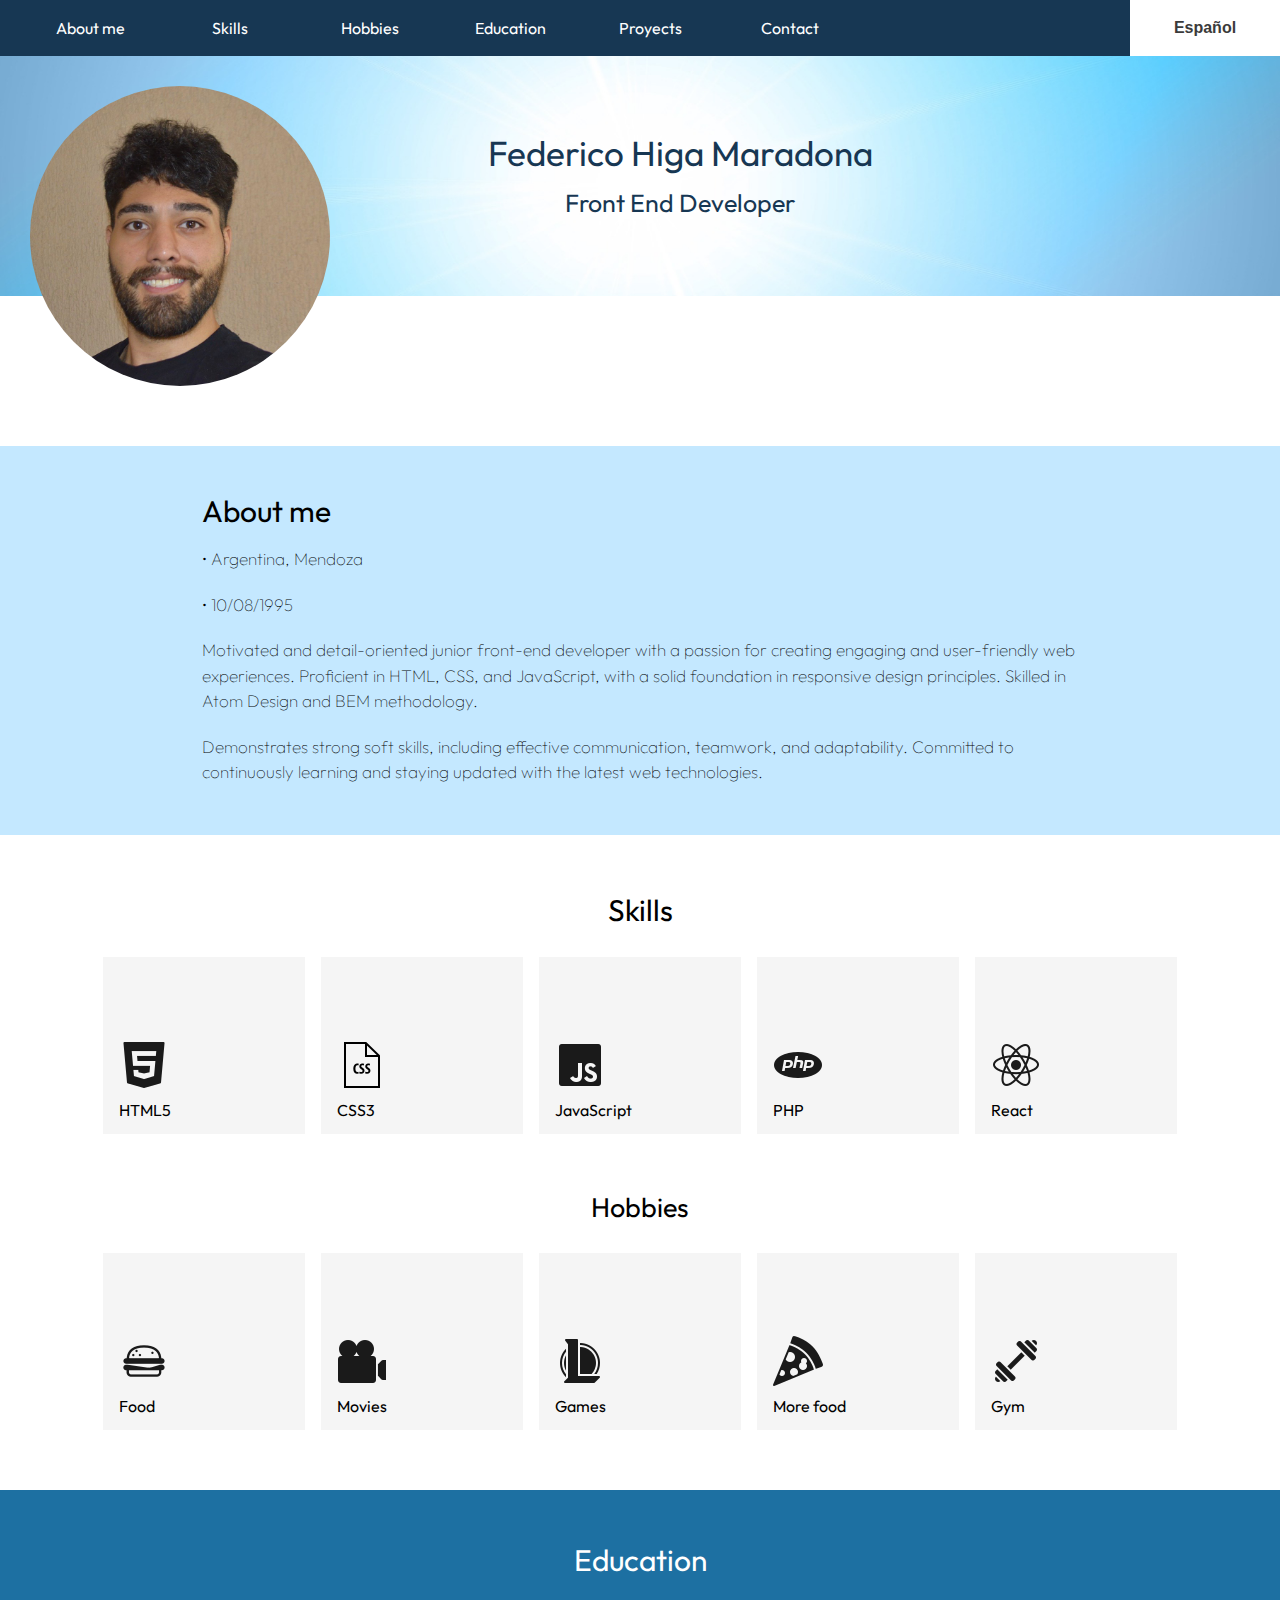
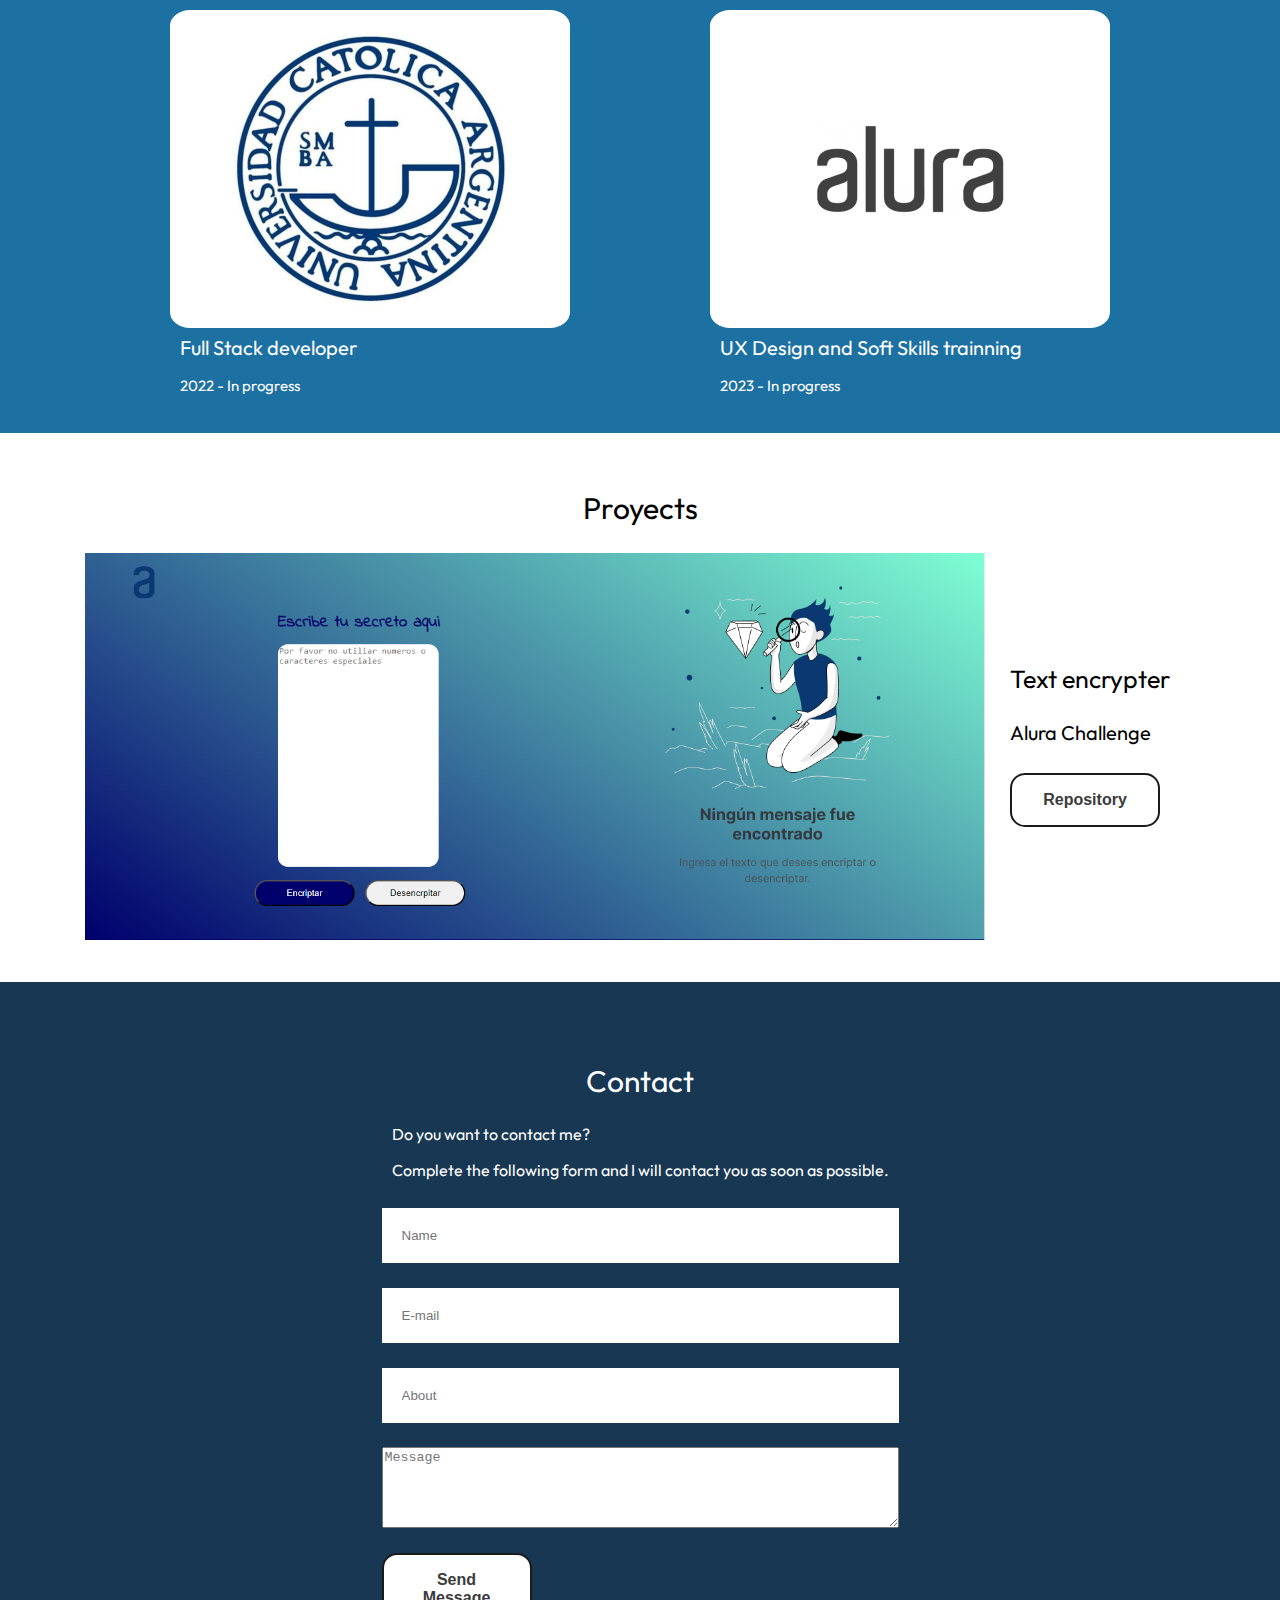
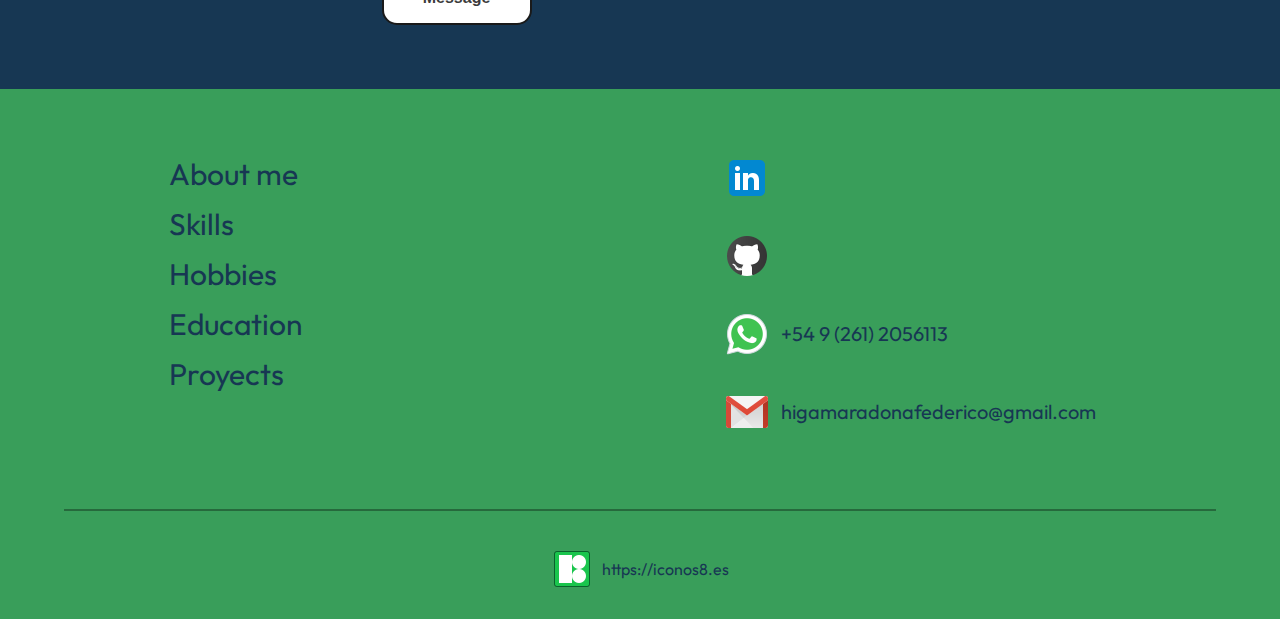
==== mi-CV/index.html @ e30d6cd5 "agregando archivos" ====
<!DOCTYPE html>
<html lang="en">

<head>
    <meta charset="UTF-8">
    <meta name="viewport" content="width=device-width, initial-scale=1.0">
    <title>Federico Higa Maradona</title>
    <link rel="preconnect" href="https://fonts.googleapis.com">
    <link rel="preconnect" href="https://fonts.gstatic.com" crossorigin>
    <link href="https://fonts.googleapis.com/css2?family=Outfit:wght@300;500&display=swap" rel="stylesheet">
    <link rel="stylesheet" href="./CSS/reset.css">
    <link rel="stylesheet" href="./CSS/header/header.css">
    <link rel="stylesheet" href="./CSS/header/header__banner.css">
    <link rel="stylesheet" href="./CSS/main/aboutMe.css">
    <link rel="stylesheet" href="./CSS/main/skills.css">
    <link rel="stylesheet" href="./CSS/main/hobbies.css">
    <link rel="stylesheet" href="./CSS/main/education.css">
    <link rel="stylesheet" href="./CSS/main/proyects.css">
    <link rel="stylesheet" href="./CSS/main/contact.css">
    <link rel="stylesheet" href="./CSS/footer/footer.css">
</head>
<body>
    <!-- header -->
    <header class="header__main">
        <section class="burger__container">
            <div class="burger__nav" id="burger__nav">
                <div class="burger" onclick="toggleMenu()">
                  <div class="line"></div>
                  <div class="line"></div>
                  <div class="line"></div>
                </div>
                <ul class="menu" id="menu">
                    <li class="header__list__item"><a class="header__link" href="#aboutMe">About me</a></li>
                    <li class="header__list__item"><a class="header__link" href="#skills">Skills</a></li>
                    <li class="header__list__item"><a class="header__link" href="#hobbies">Hobbies</a></li>
                    <li class="header__list__item"><a class="header__link" href="#education">Education</a></li>
                    <li class="header__list__item"><a class="header__link" href="#proyects">Proyects</a></li>
                    <li class="header__list__item"><a class="header__link" href="#contact">Contact</a></li>
                    <button class="header__button" onclick="changeToEspanol()">Español</button>
                </ul>
        </section>
        <section class="header__nav">
            <ul class="header__list">
                <li class="header__list__item"><a class="header__link" href="#aboutMe">About me</a></li>
                <li class="header__list__item"><a class="header__link" href="#skills">Skills</a></li>
                <li class="header__list__item"><a class="header__link" href="#hobbies">Hobbies</a></li>
                <li class="header__list__item"><a class="header__link" href="#education">Education</a></li>
                <li class="header__list__item"><a class="header__link" href="#proyects">Proyects</a></li>
                <li class="header__list__item"><a class="header__link" href="#contact">Contact</a></li>
            </ul>
            <button class="header__button" onclick="changeToEspanol()">Español</button>
        </section>
        <section class="header__banner" id="header__banner">
            <div>
                <img class="header__img--profile" src="../mi-CV/imgs/_DSC0026_edit.jpg" alt="profile">
            </div>
            <div class="header__profile" id="header__profile">
                <h1 class="header__name">Federico Higa Maradona</h1>
                <p class="header__description">Front End Developer</p>
            </div>
        </section>
    </header>
    <!-- aboutMe -->
    <main>
        <section class="aboutMe" id="aboutMe">
            <div class="aboutMe__container">
                <h2 class="aboutMe__title">About me</h2>
                <p class="aboutMe__description">&#x2022; Argentina, Mendoza </p>
                <p class="aboutMe__description">&#x2022; 10/08/1995</p>
                <p class="aboutMe__description">Motivated and detail-oriented junior front-end developer with a passion
                    for creating engaging and user-friendly web experiences. Proficient in HTML, CSS, and JavaScript,
                    with a solid foundation in responsive design principles. Skilled in Atom Design and BEM methodology.
                </p>
                <p class="aboutMe__description">Demonstrates strong soft skills, including effective communication,
                    teamwork, and adaptability. Committed to continuously learning and staying updated with the latest
                    web technologies.</p>
            </div>
        </section>
        <!-- skills -->
        <section class="skills" id="skills">
            <h2 class="skills__title">Skills</h2>
            <div class="skills__container">
                <div class="skills__box">
                    <ul>
                        <li><img class="skills__img" src="./imgs/icons/icons8-html5-50.png" alt=""></li>
                        <li class="skills__name">HTML5</li>
                    </ul>
                </div>
                <div class="skills__box">
                    <ul>
                        <li><img class="skills__img" src="./imgs/icons/icons8-tipo-de-archivo-css-50.png" alt=""></li>
                        <li class="skills__name">CSS3</li>
                    </ul>
                </div>
                <div class="skills__box">
                    <ul>
                        <li><img class="skills__img" src="./imgs/icons/icons8-javascript-50.png" alt=""></li>
                        <li class="skills__name">JavaScript</li>
                    </ul>
                </div>
                <div class="skills__box">
                    <ul>
                        <li><img class="skills__img" src="./imgs/icons/icons8-php-50.png" alt=""></li>
                        <li class="skills__name">PHP</li>
                    </ul>
                </div>
                <div class="skills__box">
                    <ul>
                        <li><img class="skills__img" src="./imgs/icons/icons8-reaccionar-nativo-50.png" alt=""></li>
                        <li class="skills__name">React</li>
                    </ul>
                </div>
            </div>
        </section>
        <!-- hobbies -->
        <section class="hobbies" id="hobbies">
            <h2 class="hobbies__title">Hobbies</h2>
            <div class="hobbies__container">
                <div class="hobbies__box">
                    <ul>
                        <li><img class="hobbies__img" src="./imgs/icons/icons8-hamburger-50.png" alt=""></li>
                        <li class="hobbies__name">Food</li>
                    </ul>
                </div>
                <div class="hobbies__box">
                    <ul>
                        <li><img class="hobbies__img" src="./imgs/icons/icons8-documental-50.png" alt=""></li>
                        <li class="hobbies__name">Movies</li>
                    </ul>
                </div>
                <div class="hobbies__box">
                    <ul>
                        <li><img class="hobbies__img" src="./imgs/icons/icons8-league-of-legends-50.png" alt=""></li>
                        <li class="hobbies__name">Games</li>
                    </ul>
                </div>
                <div class="hobbies__box">
                    <ul>
                        <li><img class="hobbies__img" src="./imgs/icons/icons8-pizza-50.png" alt=""></li>
                        <li class="hobbies__name">More food</li>
                    </ul>
                </div>
                <div class="hobbies__box">
                    <ul>
                        <li><img class="hobbies__img" src="./imgs/icons/icons8-gym-50.png" alt=""></li>
                        <li class="hobbies__name">Gym</li>
                    </ul>
                </div>
            </div>
        </section>
        <!-- education -->
        <section class="education" id="education">
            <h2 class="education__title" >Education</h2>
            <div class="education__container">
                <div class="education__box">
                    <ul class="education__list">
                        <li class="education__list__item__img"><img class="education__list__item__img__uca" src="./imgs/logo_UCA.jpg"></li>
                        <li class="education__list__item__title"><h4>Full Stack developer</h4></li>
                        <li class="education__list__item__subtitle"><p>2022 - In progress</p></li>
                    </ul>
                </div>
                <div class="education__box">
                    <ul class="education__list">
                        <li class="education__list__item__img"><img src="./imgs/alura_logo.png"></li>
                        <li class="education__list__item__title"><h4>UX Design and Soft Skills trainning</h4></li>
                        <li class="education__list__item__subtitle"><p>2023 - In progress</p></li>
                    </ul>
                </div>
            </div>
        </section>
        <!-- proyects -->
        <section class="proyects__main" id="proyects">
            <h2 class="proyects__title" >Proyects</h2>
            <div class="proyects__container">
                <a href="C:\Users\fede\programacion\ONE--main\Challenges\Challenge-1-Encriptador-de-texto\index.html"><img class="proyects__img" src="./imgs/encriptador.png"></a>
                <div class="proyects__info">
                    <h2 class="proyects__title--info">Text encrypter</h2>
                    <h3 class="proyects__text--info">Alura Challenge</h3>
                        <div class="proyects__description--info">
                                <span class="proyects__repo"><a href="https://github.com/alura-challenges/challenge-one-encriptador-latam"><button class="proyects__button--repo">Repository</button></a></span>
                        </div>
                </div>
            </div>  
            <section class="contact" id="contact">
                <div  class="contact__container">
                    <div class="contact__info">
                        <h2 class="contact__title">Contact</h2>
                        <p class="contact__subtext">Do you want to contact me?</p>
                        <p class="contact__subtext">Complete the following form and I will contact you as soon as possible. </p>
                        <form class="contact__form" name="form">
                            <input class="contact__input" type="text" name="name" placeholder="Name">
                            <input class="contact__input" type="email" name="email" placeholder="E-mail">
                            <input class="contact__input" type="text" name="about" placeholder="About">
                            <textarea class="contact__textarea" rows="5" cols="40" id="mensagem" name="message" placeholder="Message"></textarea>
                            <button type="submit" class="contact__button">Send Message</button>
                        </form>
                    </div>
                </div>
            </section>
    </main>
    <footer class="footer__main">
        <section class="footer__container">
            <div class="footer__nav">
                <ul class="footer__list">
                    <li class="footer__list__item"><a class="footer__link" href="#aboutMe">About me</a></li>
                    <li class="footer__list__item"><a class="footer__link" href="#skills">Skills</a></li>
                    <li class="footer__list__item"><a class="footer__link" href="#hobbies">Hobbies</a></li>
                    <li class="footer__list__item"><a class="footer__link" href="#education">Education</a></li>
                    <li class="footer__list__item"><a class="footer__link" href="#proyects">Proyects</a></li>
                </ul>
            </div>
            <div class="footer__contact">
                <a class="footer__contact__link" href=""><img class="footer__contact__img" src="./imgs/icons/footer/icons8-linkedin-48.png" alt=""></a>
                <a class="footer__contact__link" href=""><img class="footer__contact__img" src="./imgs/icons/footer/icons8-github-48.png" alt=""></a>
                <a class="footer__contact__link" href=""><img class="footer__contact__img" src="./imgs/icons/footer/icons8-whatsapp-48.png" alt="">+54 9 (261) 2056113</a>
                <a class="footer__contact__link" href=""><img class="footer__contact__img" src="./imgs/icons/footer/icons8-gmail-48.png" alt="">higamaradonafederico@gmail.com</a>
                <a href=""></a>
            </div>
        </section>
        <hr class="footer__bar">
        <div class="footer__icons8">
            <img src="./imgs/icons//footer/icons8-icons8-nuevo-logo-40.png" alt="">
            <a href="https://iconos8.es">https://iconos8.es</a>
        </div>
    </footer>
    <script src="JS\js.js"></script>
</body>
</html>
---- mi-CV/CSS/header/header.css ----
.burger__container{
    display: none;
}

.burger__nav{
    display: none;
}

.header__nav{
    display: flex;
    justify-content: space-between;
    background-color: #173753;
}

.header__list{
    display: flex;
    margin: 0 20px;
}

.header__list__item{
    padding: 20px;
    /* background-color: rgb(255, 255, 255); */
    background-color: #173753;
    transition: .1s;
    width: 100px;
    text-align: center;
}

.header__list__item:hover{
    background-color: #EAEAEA ;
    background-color: #1b4353;
}

.header__link{
    color: rgb(255, 255, 255);
}

.header__button{ 
    background-color: #fff;
    border: 2px;
    color: #3B3B3B;
    cursor: pointer;
    font-size: 16px;
    font-weight: 600;
    padding: 16px 24px;
    text-align: center;
    transition: all 300ms cubic-bezier(.23, 1, 0.32, 1);
    width: 150px;
}
  
.header__button:hover{
    color: #fff;
    background-color: #1A1A1A;
    box-shadow: rgba(0, 0, 0, 0.25) 0 8px 15px;
    transform: translateY(-2px);
}
  
.header__button{
    box-shadow: none;
    transform: translateY(0);
}

@media screen and (max-width:450px) {

    .header__nav{
        display: none;
    }

    .burger__container{
        display: flex;
        flex-direction: column;
        background-color: #173753;
    }

    .burger__nav {
        background-color: #173753;
        padding: 10px;
        display: flex;
        flex-direction: column;
        justify-content: space-between;
        align-items: center;
    }

    .burger {
        width: 30px;
        height: 20px;
        display: flex;
        flex-direction: column;
        justify-content: space-between;
        cursor: pointer;
    }
      
    .line {
        width: 100%;
        height: 2px;
        background-color: white;
    }
      
    .menu {
        list-style: none;
        padding: 0;
        margin: 0;
        display: none;
        transition: 1.5s;
    }
      
    .menu li a:hover {
        text-decoration: underline;
    }
    
}
---- mi-CV/CSS/header/header__banner.css ----
.header__banner{
    display: flex;
    background-image: url("../../imgs/banners/banner-943866_1920.jpg");
    height: 240px;
    background-size: cover;
    background-position: center;
}

.header__img--profile{
    height: 300px;
    border-radius: 100%;
    padding: 30px ;
}

.header__profile{
    display: flex;
    flex-direction: column;
    justify-content: center;
    align-items: center;
    width: 50%;
    color: #173753;
}

.header__name{
    justify-content: center;   
    align-items: center;   
    display: flex;
    font-size: 35px;
}

.header__description{
    margin-top: 20px;
    font-size: 25px;
}

@media screen and (max-width:450px) {

    .header__banner{
        
        justify-content: space-between;
    }

    .header__img--profile{
        height: 200px;
    }

    .header__name{
        font-size: 25px;
    }

    .header__description{
        font-size: 20px;
    }
}
---- mi-CV/CSS/main/aboutMe.css ----
.aboutMe{
    margin-top: 150px;
    display: flex;
    justify-content: center;
    background-color: #c4e8ff;
}

.aboutMe__container{
    width: 70%;
    padding: 40px;
    
}

.aboutMe__title{
    padding: 10px;
    font-size: 30px;
}

.aboutMe__description{
    line-height: 1.5;
    font-size: 17px;
    font-weight: lighter;
    padding: 10px;
}

@media screen and (max-width:450px){
    
    .aboutMe{
        margin-top:70px
    }

    .aboutMe__title{
        font-size: 25px;
    }

    .aboutMe__description{
        font-size: 12px;
    }
}
---- mi-CV/CSS/main/skills.css ----
.skills{
    margin: 60px 0;
    display: flex;
    flex-direction: column;
    align-items: center;
    align-self: stretch;
    gap: 32px;
}

.skills__title{
    text-align: center;
    font-size: 30px;
}

.skills__container{
    display: flex;
    align-items: flex-start;
    gap: 16px;
}

.skills__box{
    display: flex;
    flex-direction: column;
    border: 2px rgb(163, 162, 162);
    padding: 16px;
    background-color: #F5F5F5;
    width: 170px;
    height: 145px;
    justify-content: flex-end;
    align-items:flex-start;
}

.skills__name{
    margin-top: 10px;
}

@media screen and (max-width:450px){
    
    .skills__title{
        font: 20px;
    }
    .skills__container{
        flex-direction: column;
        width: 100%;
        align-items: center;
    }

    .skills__box{
        width: -webkit-fill-available;
        height: 100px;
        align-items: center;
        text-align: center;
    }
    
}
---- mi-CV/CSS/main/hobbies.css ----
.hobbies{
    margin: 60px 0;
    display: flex;
    flex-direction: column;
    align-items: center;
    align-self: stretch;
    gap: 32px;
}

.hobbies__title{
    text-align: center;
    font-size: 27px;
}

.hobbies__container{
    display: flex;
    align-items: flex-start;
    gap: 16px;
}

.hobbies__box{
    display: flex;
    flex-direction: column;
    border: 2px rgb(163, 162, 162);
    padding: 16px;
    background-color: #F5F5F5;
    width: 170px;
    height: 145px;
    justify-content: flex-end;
    align-items: flex-start;
}

.hobbies__name{
    margin-top: 10px;
}

@media screen and (max-width:450px){
    
    .hobbies__title{
        font: 20px;
    }
    .hobbies__container{
        flex-direction: column;
        width: 100%;
    }

    .hobbies__box{
        width: -webkit-fill-available;
        height: 100px;
        align-items: center;
        text-align: center;
    }

}
---- mi-CV/CSS/main/education.css ----
.education{
    margin-top: 30px;
    background-color: #1d70a2;
    padding: 30px;
}

.education__title{
    text-align: center;
    font-size: 30px;
    padding: 25px;
    margin-bottom: 10px;
    color: #ffffff;
}

.education__container{
    display: flex;
    align-items: center;
    justify-content:space-evenly;
}

.education__list__item__img{
    background-color: #ffffff;
    display: flex;
    width:368px;
    height: 286px;
    padding: 16px;
    justify-content: center;
    align-items: center;
    border-radius: 5%;
}

.education__list__item__title{
    color: #ffffff;
    padding: 10px;
    font-size: 20px;
}

.education__list__item__subtitle{
    color: #ffffff;
    padding: 10px;
    font-size: 15px;
}

@media screen and (max-width:450px){

    .education__container{
        flex-direction: column;
    }

    .education__list__item__subtitle{
        margin-bottom: 30px;
    }
}
---- mi-CV/CSS/main/proyects.css ----
.proyects__main{
    margin-top: 30px;
    background-color: #fff;
}

.proyects__title{
    padding: 30px;
    text-align: center;
    font-size: 30px;
}

.proyects__container{
    display: flex;
    align-items: center;
    justify-content: center;
    margin-bottom: 40px;
}

.proyects__img{
    width: 900px;
    cursor: pointer;
}

.proyects__info{
    display: flex;
    height: 190px;
    padding: 25px;
    flex-direction: column;
    justify-content: space-around;
}

.proyects__title--info{
    font-size: 25px;
}

.proyects__text--info{
    font-size: 20px;
}

.proyects__button--repo{ 
  background-color: #fff;
  border: 2px solid #1A1A1A;
  border-radius: 15px;
  color: #3B3B3B;
  cursor: pointer;
  font-size: 16px;
  font-weight: 600;
  padding: 16px 24px;
  text-align: center;
  transition: all 300ms cubic-bezier(.23, 1, 0.32, 1);
  width: 150px;
}

.proyects__button--repo:hover {
  color: #fff;
  background-color: #1A1A1A;
  box-shadow: rgba(0, 0, 0, 0.25) 0 8px 15px;
  transform: translateY(-2px);
}

.proyects__button--repo:active {
  box-shadow: none;
  transform: translateY(0);
}

@media screen and (max-width:450px){
    
    .proyects__container{
        flex-direction: column;
    }

    .proyects__img{
        width: 400px;
    }
}
---- mi-CV/CSS/main/contact.css ----
.contact{
    background-color: #173753;  
    display: flex;
    flex-direction: column;
    align-items: center;  
}

.contact__container{
    display: flex;
    align-items: center;
    gap: 20px;
    margin: 0;
    padding: 5%;
}

.contact__info{
    display: flex;
    flex-direction: column;
    height: 579px;
}

.contact__title{
    text-align: center;
    font-size: 30px;
    padding: 20px;
    color: #fff;
}

.contact__info p{
    font-size: unset;
    font-weight: unset;
    padding: 10px;
    color: #fff;
}

.contact__form{
    display: flex;
    flex-direction: column;
    justify-content: space-between;
    height: inherit;
    margin-top: 20px;
}

.contact__input{
    border: none;
    padding: 20px;
}

.contact__button{ 
    background-color: #fff;
    border: 2px solid #1A1A1A;
    border-radius: 15px;
    color: #3B3B3B;
    cursor: pointer;
    font-size: 16px;
    font-weight: 600;
    padding: 16px 24px;
    text-align: center;
    transition: all 300ms cubic-bezier(.23, 1, 0.32, 1);
    width: 150px;

  }
  
  .contact__button:hover {
    color: #fff;
    background-color: #1A1A1A;
    box-shadow: rgba(0, 0, 0, 0.25) 0 8px 15px;
    transform: translateY(-2px);
  }
  
  .contact__button:active {
    box-shadow: none;
    transform: translateY(0);
  }

  @media screen and (max-width:450px){
    
  }
---- mi-CV/CSS/footer/footer.css ----
.footer__main{
    background-color: #399e5a;
}

.footer__container{
    padding: 50px 0;
    display: flex;
    justify-content: space-around;
}

.footer__nav{
    width: 200px;
}

.footer__list__item{
    margin: 20px 0;
}

.footer__list__item:hover{
    transform: scale(1.1);
}

.footer__link{
    color: #173753;
    font-size: 30px;
    transition: 1s;
}

.footer__contact{
    display: flex;
    flex-direction: column;
    justify-content: center;
}

.footer__contact__link{
    display: flex;
    align-items: center;
    padding: 15px;
    color: #173753;
    font-size: 20px;
}

.footer__contact__img{
    margin-right: 10px;
    transition: transform .2s;
}

.footer__contact__img:hover{
    transform: scale(1.2);
}

.footer__bar{
    background-color: #26693c;
    width: 90%;
    height: 2px;
    border-width:0;
}

.footer__icons8{
    padding: 30px;
    display: flex;
    justify-content: center;
    align-items: center;
}

.footer__icons8 img{
    transition: .2s;
}

.footer__icons8 img:hover{
    transform: scale(1.2);
}

.footer__icons8 a{
    margin-left: 10px;
    color: #173753;
}

@media screen and (max-width:450px){
    
    .footer__nav{
        display: none;
    }
}
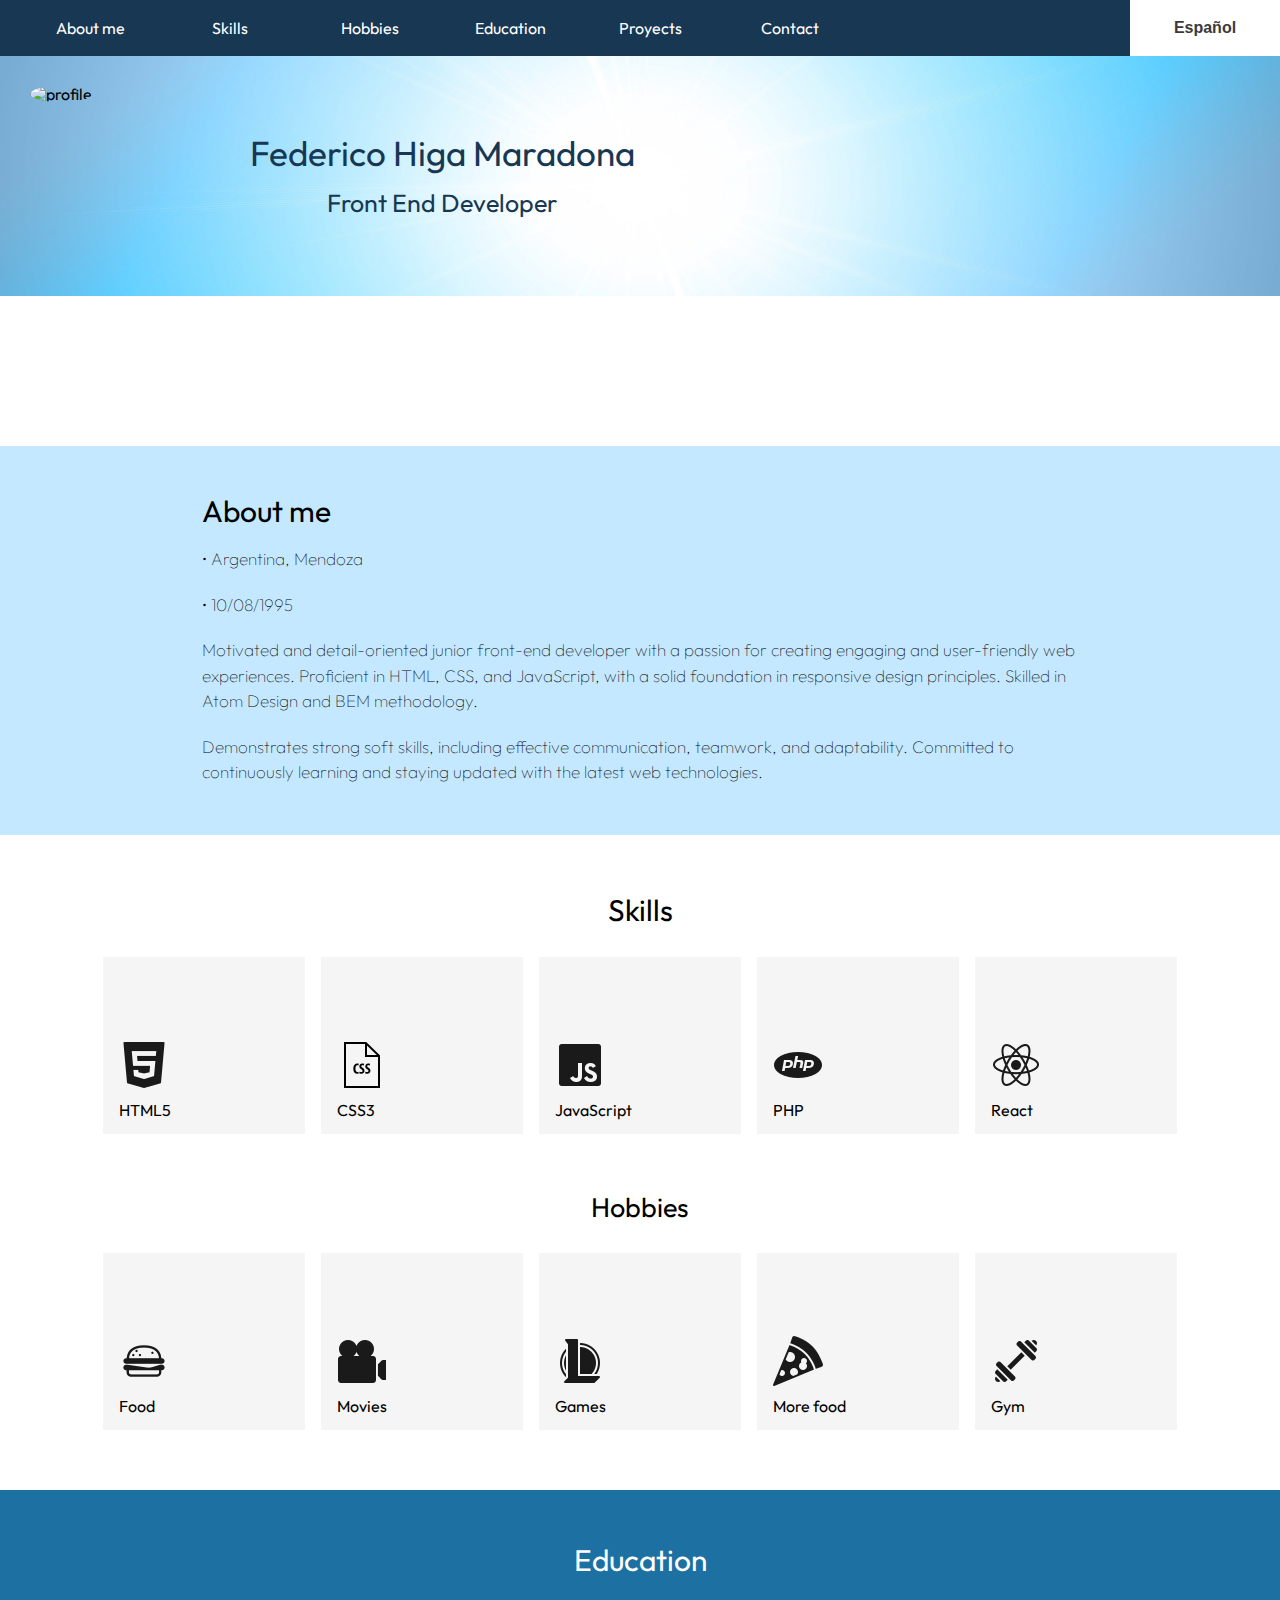
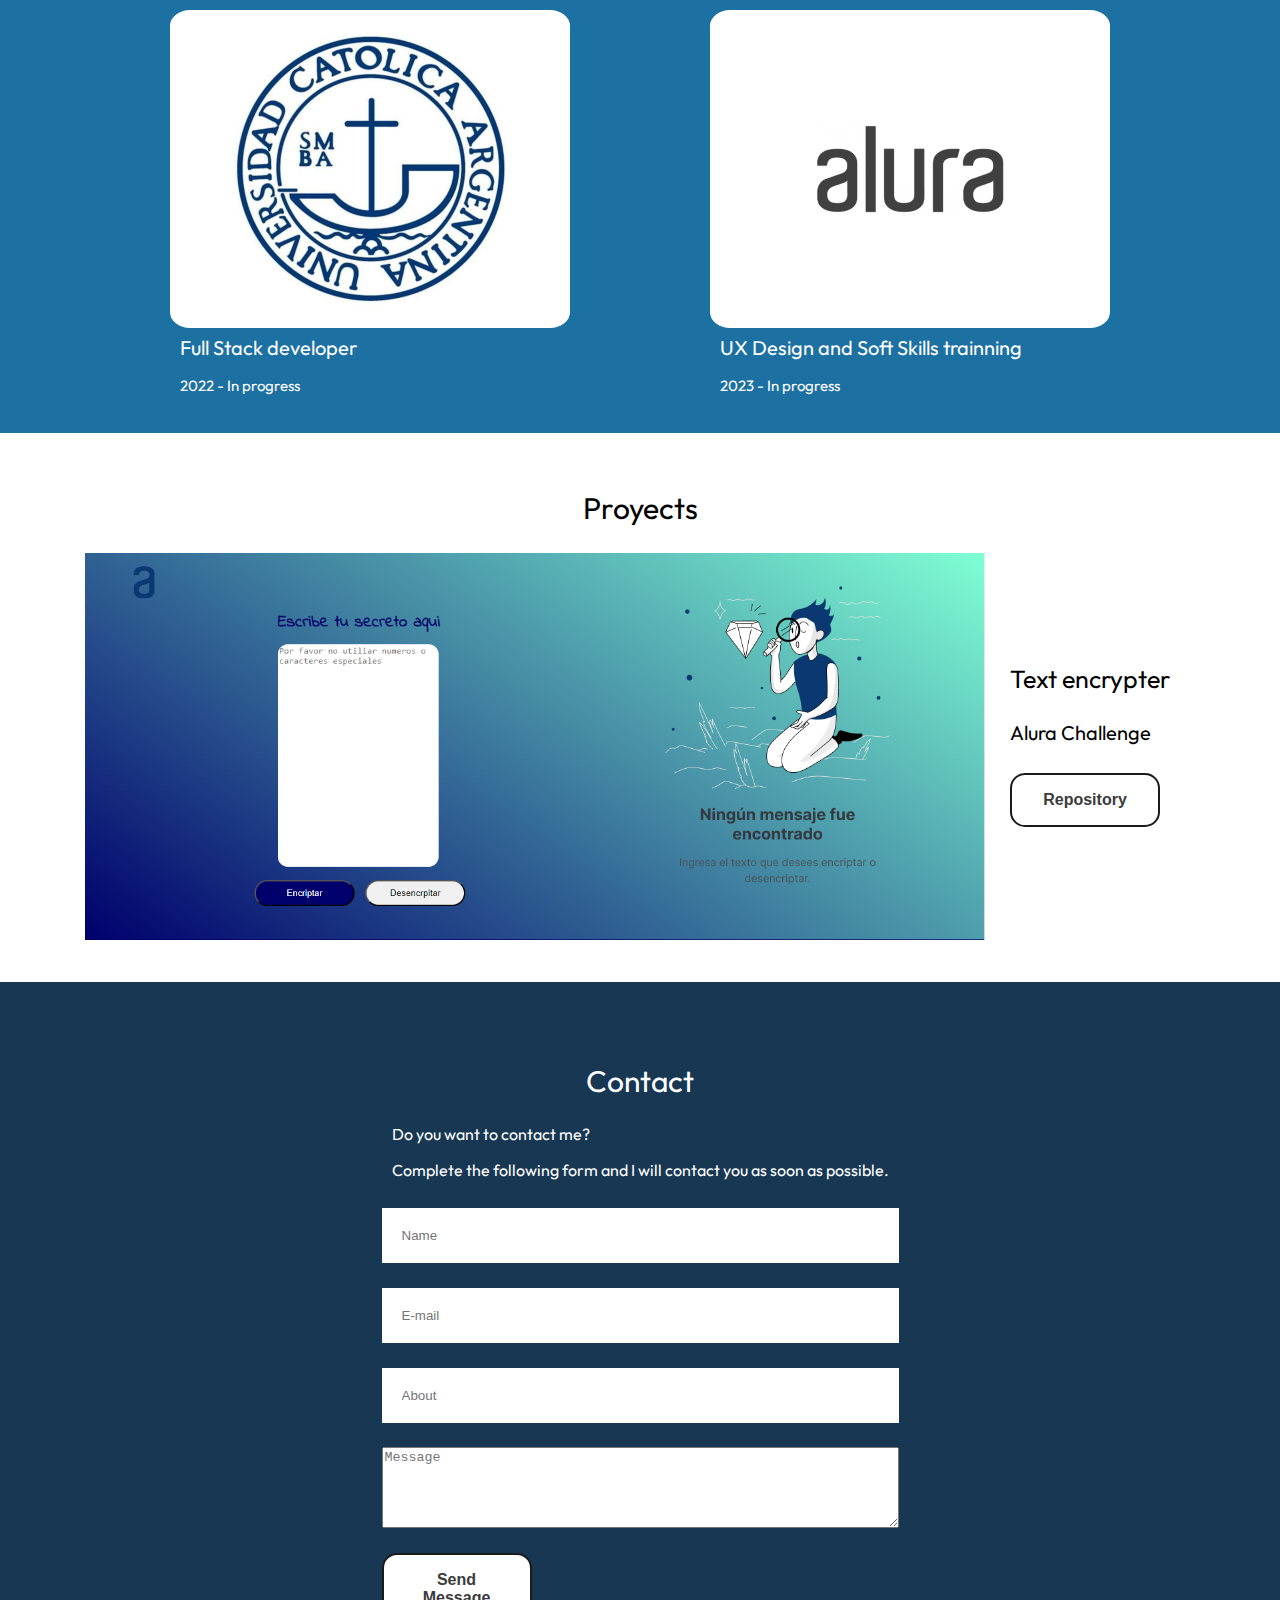
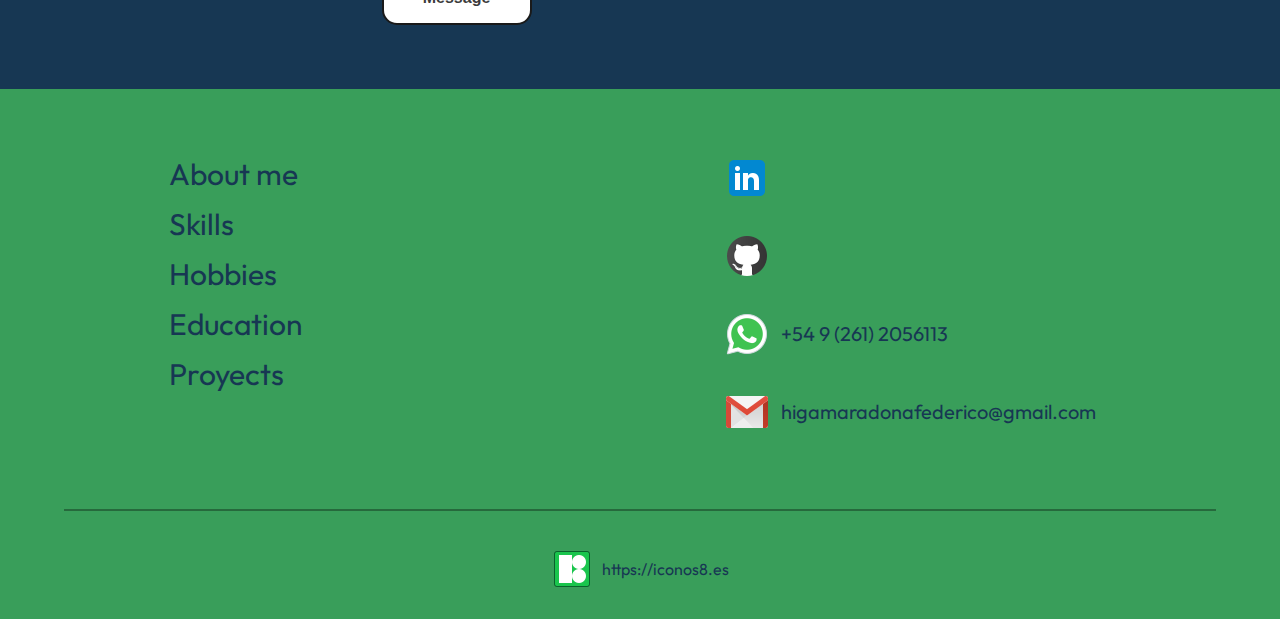
==== commit 932448d1: "arreglando la url del perfil" ====
--- a/mi-CV/index.html
+++ b/mi-CV/index.html
@@ -52,7 +52,7 @@
         </section>
         <section class="header__banner" id="header__banner">
             <div>
-                <img class="header__img--profile" src="../mi-CV/imgs/_DSC0026_edit.jpg" alt="profile">
+                <img class="header__img--profile" src="http://127.0.0.1:5500/ONE--main/Challenges/Challenge-2-portafolio-repositorio-base/mi-CV/imgs/_DSC0026_edit.jpg" alt="profile">
             </div>
             <div class="header__profile" id="header__profile">
                 <h1 class="header__name">Federico Higa Maradona</h1>
